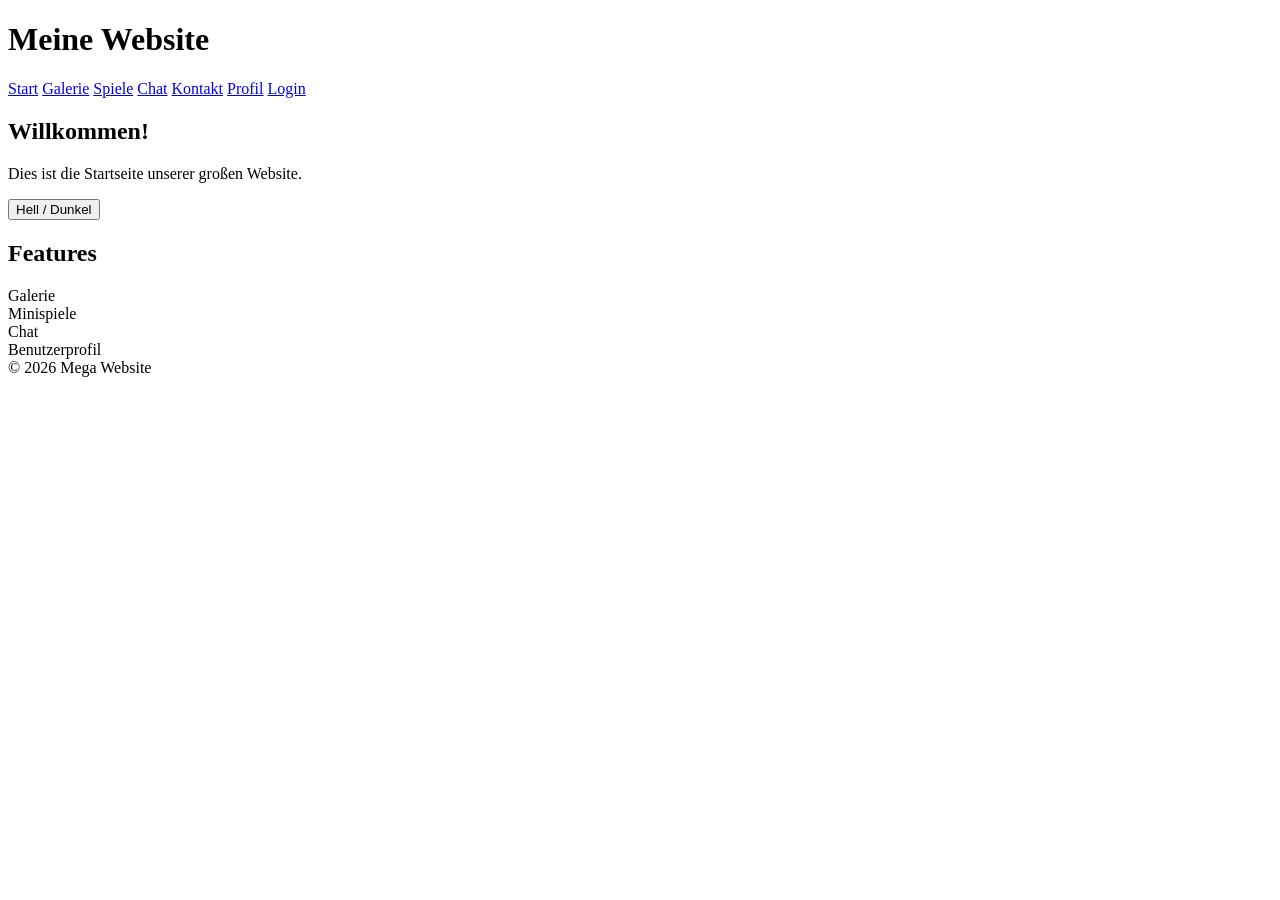
==== index.html @ fb728a71 "Add files via upload" ====
<!DOCTYPE html>
<html lang="de">
<head>
    <meta charset="UTF-8">
    <meta name="viewport" content="width=device-width, initial-scale=1.0">
    <title>Mega Website</title>

    <link rel="stylesheet" href="css/style.css">
    <link rel="stylesheet" href="css/darkmode.css">
    <link rel="stylesheet" href="css/animations.css">
    <link rel="stylesheet" href="css/responsive.css">
</head>

<body>

<header>

    <h1>Meine Website</h1>

    <nav>

        <a href="index.html">Start</a>
        <a href="gallery.html">Galerie</a>
        <a href="games.html">Spiele</a>
        <a href="chat.html">Chat</a>
        <a href="contact.html">Kontakt</a>
        <a href="profile.html">Profil</a>

        <a class="loginButton" href="login.html">
            Login
        </a>

    </nav>

</header>

<section class="hero">

    <h2>Willkommen!</h2>

    <p>
        Dies ist die Startseite unserer großen Website.
    </p>

    <button id="darkModeButton">
        Hell / Dunkel
    </button>

</section>

<section>

    <h2>Features</h2>

    <div class="cards">

        <div class="card">
             Galerie
        </div>

        <div class="card">
             Minispiele
        </div>

        <div class="card">
             Chat
        </div>

        <div class="card">
             Benutzerprofil
        </div>

    </div>

</section>

<footer>

    © 2026 Mega Website

</footer>

<script src="js/app.js"></script>
<script src="js/menu.js"></script>
<script src="js/darkmode.js"></script>

</body>
</html>
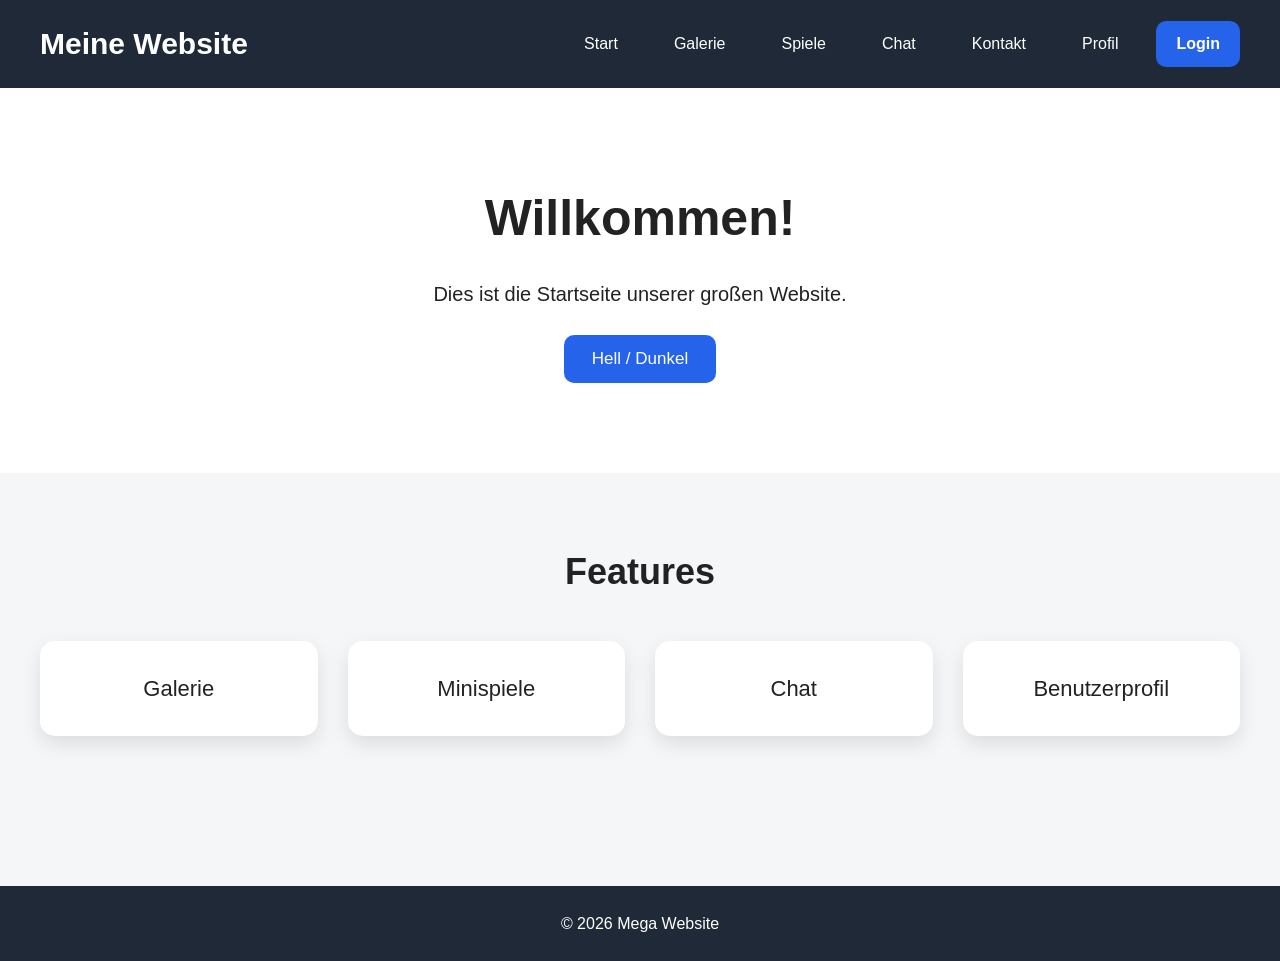
==== commit 63741c09: "Update index.html" ====
--- a/index.html
+++ b/index.html
@@ -5,10 +5,10 @@
     <meta name="viewport" content="width=device-width, initial-scale=1.0">
     <title>Mega Website</title>
 
-    <link rel="stylesheet" href="css/style.css">
-    <link rel="stylesheet" href="css/darkmode.css">
-    <link rel="stylesheet" href="css/animations.css">
-    <link rel="stylesheet" href="css/responsive.css">
+    <link rel="stylesheet" href="style.css">
+    <link rel="stylesheet" href="darkmode.css">
+    <link rel="stylesheet" href="animations.css">
+    <link rel="stylesheet" href="responsive.css">
 </head>
 
 <body>
@@ -80,9 +80,9 @@
 
 </footer>
 
-<script src="js/app.js"></script>
-<script src="js/menu.js"></script>
-<script src="js/darkmode.js"></script>
+<script src="app.js"></script>
+<script src="menu.js"></script>
+<script src="darkmode.js"></script>
 
 </body>
-</html>+</html>
--- a/style.css
+++ b/style.css
@@ -0,0 +1,1758 @@
+/* ==========================================
+   MEGA WEBSITE
+   style.css
+========================================== */
+
+/* ---------- Reset ---------- */
+
+*{
+    margin:0;
+    padding:0;
+    box-sizing:border-box;
+}
+
+/* ---------- Allgemein ---------- */
+
+body{
+
+    font-family:Arial, Helvetica, sans-serif;
+
+    background:#f4f6f8;
+
+    color:#222;
+
+    line-height:1.6;
+
+}
+
+/* ---------- Links ---------- */
+
+a{
+
+    text-decoration:none;
+
+    color:inherit;
+
+}
+
+/* ---------- Bilder ---------- */
+
+img{
+
+    max-width:100%;
+
+    display:block;
+
+}
+
+/* ---------- Header ---------- */
+
+header{
+
+    background:#1f2937;
+
+    color:white;
+
+    padding:20px 40px;
+
+    display:flex;
+
+    justify-content:space-between;
+
+    align-items:center;
+
+    flex-wrap:wrap;
+
+    position:sticky;
+
+    top:0;
+
+    z-index:1000;
+
+}
+
+/* ---------- Logo ---------- */
+
+header h1{
+
+    font-size:30px;
+
+}
+
+/* ---------- Navigation ---------- */
+
+nav{
+
+    display:flex;
+
+    gap:20px;
+
+    align-items:center;
+
+}
+
+nav a{
+
+    color:white;
+
+    padding:10px 18px;
+
+    border-radius:8px;
+
+    transition:.3s;
+
+}
+
+nav a:hover{
+
+    background:#2563eb;
+
+}
+
+/* ---------- Login Button ---------- */
+
+.loginButton{
+
+    background:#2563eb;
+
+    color:white;
+
+    padding:10px 20px;
+
+    border-radius:10px;
+
+    font-weight:bold;
+
+}
+
+.loginButton:hover{
+
+    background:#1d4ed8;
+
+}
+
+/* ---------- Hero ---------- */
+
+.hero{
+
+    text-align:center;
+
+    padding:90px 20px;
+
+    background:white;
+
+}
+
+.hero h2{
+
+    font-size:50px;
+
+    margin-bottom:20px;
+
+}
+
+.hero p{
+
+    font-size:20px;
+
+    max-width:700px;
+
+    margin:auto;
+
+}
+
+/* ---------- Buttons ---------- */
+
+button{
+
+    margin-top:25px;
+
+    padding:14px 28px;
+
+    border:none;
+
+    border-radius:10px;
+
+    cursor:pointer;
+
+    background:#2563eb;
+
+    color:white;
+
+    font-size:17px;
+
+    transition:.3s;
+
+}
+
+button:hover{
+
+    background:#1d4ed8;
+
+}
+
+/* ---------- Sektionen ---------- */
+
+section{
+
+    padding:70px 40px;
+
+}
+
+section h2{
+
+    text-align:center;
+
+    margin-bottom:40px;
+
+    font-size:36px;
+
+}
+
+/* ---------- Karten ---------- */
+
+.cards{
+
+    display:grid;
+
+    grid-template-columns:repeat(auto-fit,minmax(250px,1fr));
+
+    gap:30px;
+
+}
+
+.card{
+
+    background:white;
+
+    border-radius:15px;
+
+    padding:30px;
+
+    text-align:center;
+
+    font-size:22px;
+
+    box-shadow:0 8px 20px rgba(0,0,0,.1);
+
+    transition:.3s;
+
+}
+
+.card:hover{
+
+    transform:translateY(-10px);
+
+}
+
+/* ---------- Galerie ---------- */
+
+.gallery{
+
+    display:grid;
+
+    grid-template-columns:repeat(auto-fit,minmax(250px,1fr));
+
+    gap:20px;
+
+}
+
+.gallery img{
+
+    border-radius:12px;
+
+    cursor:pointer;
+
+    transition:.3s;
+
+}
+
+.gallery img:hover{
+
+    transform:scale(1.05);
+
+}
+
+/* ---------- Spiele ---------- */
+
+.games{
+
+    display:grid;
+
+    grid-template-columns:repeat(auto-fit,minmax(280px,1fr));
+
+    gap:30px;
+
+}
+
+.game{
+
+    background:white;
+
+    padding:25px;
+
+    border-radius:15px;
+
+    text-align:center;
+
+    box-shadow:0 8px 20px rgba(0,0,0,.08);
+
+}
+
+/* ---------- Chat ---------- */
+
+.chatContainer{
+
+    display:flex;
+
+    gap:25px;
+
+    height:650px;
+
+}
+
+.users{
+
+    width:260px;
+
+    background:white;
+
+    border-radius:15px;
+
+    padding:20px;
+
+}
+
+.users ul{
+
+    list-style:none;
+
+}
+
+.users li{
+
+    padding:12px;
+
+    border-bottom:1px solid #ddd;
+
+}
+
+.chat{
+
+    flex:1;
+
+    background:white;
+
+    border-radius:15px;
+
+    display:flex;
+
+    flex-direction:column;
+
+}
+
+#messages{
+
+    flex:1;
+
+    padding:20px;
+
+    overflow-y:auto;
+
+}
+
+.inputArea{
+
+    display:flex;
+
+    padding:20px;
+
+    gap:10px;
+
+}
+
+.inputArea input{
+
+    flex:1;
+
+    padding:14px;
+
+}
+
+/* ---------- Formulare ---------- */
+
+form{
+
+    max-width:700px;
+
+    margin:auto;
+
+    display:flex;
+
+    flex-direction:column;
+
+    gap:20px;
+
+}
+
+input,
+textarea,
+select{
+
+    padding:15px;
+
+    border-radius:10px;
+
+    border:1px solid #ccc;
+
+    font-size:16px;
+
+}
+
+/* ---------- Profil ---------- */
+
+.profile{
+
+    max-width:900px;
+
+    margin:auto;
+
+    text-align:center;
+
+}
+
+.profile img{
+
+    width:180px;
+
+    height:180px;
+
+    border-radius:50%;
+
+    margin:auto;
+
+}
+
+.stats{
+
+    display:grid;
+
+    grid-template-columns:repeat(3,1fr);
+
+    gap:25px;
+
+    margin:40px 0;
+
+}
+
+.stats div{
+
+    background:white;
+
+    padding:25px;
+
+    border-radius:15px;
+
+    box-shadow:0 5px 15px rgba(0,0,0,.1);
+
+}
+
+/* ---------- Footer ---------- */
+
+footer{
+
+    background:#1f2937;
+
+    color:white;
+
+    text-align:center;
+
+    padding:25px;
+
+    margin-top:80px;
+
+}
+/* ==========================================
+   STYLE.CSS - TEIL 2
+========================================== */
+
+/* ---------- Login & Register ---------- */
+
+.loginContainer{
+
+    width:420px;
+
+    max-width:95%;
+
+    margin:80px auto;
+
+    background:white;
+
+    padding:40px;
+
+    border-radius:20px;
+
+    box-shadow:0 10px 25px rgba(0,0,0,.15);
+
+}
+
+.loginContainer h1{
+
+    text-align:center;
+
+    margin-bottom:30px;
+
+}
+
+.loginContainer p{
+
+    margin-top:20px;
+
+    text-align:center;
+
+}
+
+.loginContainer a{
+
+    color:#2563eb;
+
+    font-weight:bold;
+
+}
+
+/* ---------- Suchfelder ---------- */
+
+input[type="search"]{
+
+    width:100%;
+
+    margin-bottom:30px;
+
+}
+
+/* ---------- Spiele ---------- */
+
+.game{
+
+    transition:.3s;
+
+    cursor:pointer;
+
+}
+
+.game:hover{
+
+    transform:translateY(-8px) scale(1.02);
+
+    box-shadow:0 15px 35px rgba(0,0,0,.2);
+
+}
+
+.game h3{
+
+    margin-bottom:15px;
+
+    font-size:26px;
+
+}
+
+.game p{
+
+    margin-bottom:20px;
+
+}
+
+/* ---------- Galerie ---------- */
+
+.gallery{
+
+    margin-top:40px;
+
+}
+
+.gallery img{
+
+    width:100%;
+
+    height:250px;
+
+    object-fit:cover;
+
+    border-radius:15px;
+
+}
+
+.gallery img:hover{
+
+    transform:scale(1.08);
+
+}
+
+/* ---------- Chat ---------- */
+
+.users{
+
+    overflow-y:auto;
+
+}
+
+.users li{
+
+    cursor:pointer;
+
+    transition:.3s;
+
+}
+
+.users li:hover{
+
+    background:#2563eb;
+
+    color:white;
+
+    border-radius:8px;
+
+}
+
+.message{
+
+    max-width:75%;
+
+    margin-bottom:15px;
+
+    padding:12px 18px;
+
+    border-radius:15px;
+
+}
+
+.message.left{
+
+    background:#ececec;
+
+}
+
+.message.right{
+
+    background:#2563eb;
+
+    color:white;
+
+    margin-left:auto;
+
+}
+
+.inputArea button{
+
+    width:120px;
+
+}
+
+/* ---------- Profil ---------- */
+
+.profile button{
+
+    margin:10px;
+
+}
+
+.profile h2{
+
+    margin-top:25px;
+
+}
+
+.profile p{
+
+    margin:10px 0;
+
+}
+
+.stats div h3{
+
+    margin-bottom:10px;
+
+}
+
+.stats div p{
+
+    font-size:30px;
+
+    font-weight:bold;
+
+    color:#2563eb;
+
+}
+
+/* ---------- Kontakt ---------- */
+
+form button{
+
+    width:220px;
+
+    margin:auto;
+
+}
+
+textarea{
+
+    resize:vertical;
+
+}
+
+/* ---------- Tabellen ---------- */
+
+table{
+
+    width:100%;
+
+    border-collapse:collapse;
+
+    margin-top:30px;
+
+}
+
+table th{
+
+    background:#2563eb;
+
+    color:white;
+
+    padding:15px;
+
+}
+
+table td{
+
+    border:1px solid #ddd;
+
+    padding:15px;
+
+    text-align:center;
+
+}
+
+/* ---------- Benachrichtigungen ---------- */
+
+.notification{
+
+    position:fixed;
+
+    right:20px;
+
+    top:20px;
+
+    background:#22c55e;
+
+    color:white;
+
+    padding:15px 25px;
+
+    border-radius:10px;
+
+    box-shadow:0 5px 20px rgba(0,0,0,.2);
+
+    z-index:9999;
+
+}
+
+/* ---------- Fortschrittsbalken ---------- */
+
+.progress{
+
+    width:100%;
+
+    height:20px;
+
+    background:#ddd;
+
+    border-radius:50px;
+
+    overflow:hidden;
+
+}
+
+.progressBar{
+
+    width:50%;
+
+    height:100%;
+
+    background:#2563eb;
+
+}
+
+/* ---------- Badges ---------- */
+
+.badge{
+
+    display:inline-block;
+
+    padding:8px 15px;
+
+    border-radius:50px;
+
+    background:#2563eb;
+
+    color:white;
+
+    font-size:14px;
+
+    margin:5px;
+
+}
+
+/* ---------- Karten mit Icons ---------- */
+
+.iconCard{
+
+    text-align:center;
+
+    padding:30px;
+
+    background:white;
+
+    border-radius:15px;
+
+    box-shadow:0 8px 20px rgba(0,0,0,.1);
+
+}
+
+.iconCard img{
+
+    width:80px;
+
+    margin:auto;
+
+    margin-bottom:20px;
+
+}
+
+/* ---------- Dashboard ---------- */
+
+.dashboard{
+
+    display:grid;
+
+    grid-template-columns:repeat(auto-fit,minmax(300px,1fr));
+
+    gap:30px;
+
+}
+
+.dashboardCard{
+
+    background:white;
+
+    padding:30px;
+
+    border-radius:15px;
+
+    box-shadow:0 10px 25px rgba(0,0,0,.1);
+
+}
+
+/* ---------- Footer Links ---------- */
+
+footer a{
+
+    color:white;
+
+    margin:0 10px;
+
+}
+
+footer a:hover{
+
+    text-decoration:underline;
+
+}
+
+/* ---------- Scrollbar ---------- */
+
+::-webkit-scrollbar{
+
+    width:10px;
+
+}
+
+::-webkit-scrollbar-thumb{
+
+    background:#2563eb;
+
+    border-radius:20px;
+
+}
+
+::-webkit-scrollbar-track{
+
+    background:#ddd;
+
+}
+
+/* ==========================================
+   STYLE.CSS - TEIL 3
+========================================== */
+
+/* ---------- Farbvariablen ---------- */
+
+:root{
+
+    --primary:#2563eb;
+    --primaryDark:#1d4ed8;
+    --success:#22c55e;
+    --warning:#f59e0b;
+    --danger:#ef4444;
+
+    --background:#f4f6f8;
+    --card:#ffffff;
+    --text:#222222;
+
+    --radius:16px;
+
+}
+
+/* ---------- Glassmorphism ---------- */
+
+.glass{
+
+    background:rgba(255,255,255,.6);
+
+    backdrop-filter:blur(15px);
+
+    -webkit-backdrop-filter:blur(15px);
+
+    border:1px solid rgba(255,255,255,.4);
+
+    border-radius:20px;
+
+}
+
+/* ---------- Farbverlauf ---------- */
+
+.gradient{
+
+    background:linear-gradient(
+        135deg,
+        #2563eb,
+        #3b82f6,
+        #60a5fa
+    );
+
+    color:white;
+
+}
+
+/* ---------- Große Buttons ---------- */
+
+.bigButton{
+
+    display:inline-block;
+
+    padding:18px 40px;
+
+    font-size:20px;
+
+    font-weight:bold;
+
+    border-radius:50px;
+
+}
+
+/* ---------- Kleine Buttons ---------- */
+
+.smallButton{
+
+    padding:8px 18px;
+
+    font-size:14px;
+
+}
+
+/* ---------- Karten ---------- */
+
+.card{
+
+    position:relative;
+
+    overflow:hidden;
+
+}
+
+.card::before{
+
+    content:"";
+
+    position:absolute;
+
+    top:0;
+
+    left:-100%;
+
+    width:100%;
+
+    height:100%;
+
+    background:rgba(255,255,255,.15);
+
+    transition:.6s;
+
+}
+
+.card:hover::before{
+
+    left:100%;
+
+}
+
+/* ---------- 3D Karten ---------- */
+
+.card3d{
+
+    transition:.35s;
+
+    transform-style:preserve-3d;
+
+}
+
+.card3d:hover{
+
+    transform:
+
+        perspective(900px)
+
+        rotateX(5deg)
+
+        rotateY(-5deg)
+
+        scale(1.03);
+
+}
+
+/* ---------- Banner ---------- */
+
+.banner{
+
+    padding:70px;
+
+    border-radius:25px;
+
+    text-align:center;
+
+    color:white;
+
+    background:
+
+    linear-gradient(
+        135deg,
+        #2563eb,
+        #60a5fa
+    );
+
+}
+
+.banner h2{
+
+    font-size:48px;
+
+}
+
+.banner p{
+
+    font-size:20px;
+
+    margin-top:20px;
+
+}
+
+/* ---------- Lightbox ---------- */
+
+.lightbox{
+
+    position:fixed;
+
+    inset:0;
+
+    background:rgba(0,0,0,.9);
+
+    display:none;
+
+    justify-content:center;
+
+    align-items:center;
+
+    z-index:5000;
+
+}
+
+.lightbox img{
+
+    max-width:90%;
+
+    max-height:90%;
+
+}
+
+/* ---------- Popup ---------- */
+
+.modal{
+
+    position:fixed;
+
+    inset:0;
+
+    display:none;
+
+    justify-content:center;
+
+    align-items:center;
+
+    background:rgba(0,0,0,.5);
+
+    z-index:4000;
+
+}
+
+.modalContent{
+
+    width:600px;
+
+    max-width:90%;
+
+    background:white;
+
+    border-radius:20px;
+
+    padding:40px;
+
+}
+
+/* ---------- Statistik ---------- */
+
+.statGrid{
+
+    display:grid;
+
+    grid-template-columns:
+    repeat(auto-fit,minmax(220px,1fr));
+
+    gap:25px;
+
+}
+
+.statCard{
+
+    background:white;
+
+    padding:30px;
+
+    border-radius:20px;
+
+    text-align:center;
+
+    box-shadow:0 10px 25px rgba(0,0,0,.1);
+
+}
+
+.statNumber{
+
+    font-size:40px;
+
+    font-weight:bold;
+
+    color:var(--primary);
+
+}
+
+/* ---------- Erfolge ---------- */
+
+.achievement{
+
+    display:flex;
+
+    gap:20px;
+
+    align-items:center;
+
+    padding:20px;
+
+    border-radius:16px;
+
+    background:white;
+
+    margin-bottom:20px;
+
+}
+
+.achievement img{
+
+    width:70px;
+
+    height:70px;
+
+}
+
+.achievement h3{
+
+    margin-bottom:8px;
+
+}
+
+/* ---------- Rangliste ---------- */
+
+.leaderboard{
+
+    width:100%;
+
+}
+
+.leaderboard tr:hover{
+
+    background:#eef4ff;
+
+}
+
+/* ---------- Avatar ---------- */
+
+.avatar{
+
+    width:120px;
+
+    height:120px;
+
+    border-radius:50%;
+
+    object-fit:cover;
+
+    border:5px solid white;
+
+    box-shadow:0 5px 20px rgba(0,0,0,.2);
+
+}
+
+/* ---------- Benutzerkarte ---------- */
+
+.userCard{
+
+    display:flex;
+
+    align-items:center;
+
+    gap:20px;
+
+    padding:20px;
+
+    border-radius:20px;
+
+    background:white;
+
+}
+
+/* ---------- Spielbereich ---------- */
+
+.gameArea{
+
+    width:100%;
+
+    min-height:650px;
+
+    background:white;
+
+    border-radius:20px;
+
+    padding:30px;
+
+    box-shadow:0 10px 25px rgba(0,0,0,.08);
+
+}
+
+/* ---------- Canvas ---------- */
+
+canvas{
+
+    display:block;
+
+    margin:auto;
+
+    border-radius:15px;
+
+    border:3px solid #2563eb;
+
+}
+
+/* ---------- Tooltip ---------- */
+
+.tooltip{
+
+    position:relative;
+
+}
+
+.tooltip:hover::after{
+
+    content:attr(data-text);
+
+    position:absolute;
+
+    bottom:120%;
+
+    left:50%;
+
+    transform:translateX(-50%);
+
+    background:#222;
+
+    color:white;
+
+    padding:8px 15px;
+
+    border-radius:10px;
+
+    white-space:nowrap;
+
+}
+
+/* ---------- Ladeanimation ---------- */
+
+.loader{
+
+    width:70px;
+
+    height:70px;
+
+    border:8px solid #ddd;
+
+    border-top:8px solid #2563eb;
+
+    border-radius:50%;
+
+    animation:spin 1s linear infinite;
+
+}
+
+@keyframes spin{
+
+    from{
+
+        transform:rotate(0deg);
+
+    }
+
+    to{
+
+        transform:rotate(360deg);
+
+    }
+
+}
+/* ==========================================
+   STYLE.CSS - TEIL 4 (FINAL)
+========================================== */
+
+/* ---------- Sidebar ---------- */
+
+.sidebar{
+
+    width:260px;
+
+    height:100vh;
+
+    position:fixed;
+
+    left:0;
+
+    top:0;
+
+    background:#1f2937;
+
+    color:white;
+
+    padding:20px;
+
+    display:flex;
+
+    flex-direction:column;
+
+    gap:15px;
+
+}
+
+.sidebar a{
+
+    color:white;
+
+    padding:10px;
+
+    border-radius:10px;
+
+    transition:.3s;
+
+}
+
+.sidebar a:hover{
+
+    background:#2563eb;
+
+}
+
+/* ---------- Dropdown ---------- */
+
+.dropdown{
+
+    position:relative;
+
+    display:inline-block;
+
+}
+
+.dropdownContent{
+
+    display:none;
+
+    position:absolute;
+
+    background:white;
+
+    min-width:180px;
+
+    box-shadow:0 10px 25px rgba(0,0,0,.2);
+
+    border-radius:12px;
+
+    overflow:hidden;
+
+}
+
+.dropdownContent a{
+
+    display:block;
+
+    padding:12px;
+
+    color:#222;
+
+}
+
+.dropdown:hover .dropdownContent{
+
+    display:block;
+
+}
+
+/* ---------- Tabs ---------- */
+
+.tabs{
+
+    display:flex;
+
+    gap:10px;
+
+    margin-bottom:20px;
+
+}
+
+.tab{
+
+    padding:10px 20px;
+
+    background:#ddd;
+
+    border-radius:10px;
+
+    cursor:pointer;
+
+    transition:.3s;
+
+}
+
+.tab.active{
+
+    background:#2563eb;
+
+    color:white;
+
+}
+
+/* ---------- Akkordeon ---------- */
+
+.accordion{
+
+    width:100%;
+
+}
+
+.accordionItem{
+
+    background:white;
+
+    margin-bottom:10px;
+
+    border-radius:10px;
+
+    overflow:hidden;
+
+}
+
+.accordionHeader{
+
+    padding:15px;
+
+    cursor:pointer;
+
+    background:#f1f5f9;
+
+}
+
+.accordionContent{
+
+    display:none;
+
+    padding:15px;
+
+}
+
+/* ---------- Toast (Benachrichtigung) ---------- */
+
+.toast{
+
+    position:fixed;
+
+    bottom:20px;
+
+    right:20px;
+
+    background:#22c55e;
+
+    color:white;
+
+    padding:15px 25px;
+
+    border-radius:12px;
+
+    box-shadow:0 10px 25px rgba(0,0,0,.2);
+
+    opacity:0;
+
+    transform:translateY(20px);
+
+    transition:.4s;
+
+}
+
+.toast.show{
+
+    opacity:1;
+
+    transform:translateY(0);
+
+}
+
+/* ---------- Pagination ---------- */
+
+.pagination{
+
+    display:flex;
+
+    gap:10px;
+
+    justify-content:center;
+
+    margin-top:30px;
+
+}
+
+.page{
+
+    padding:10px 15px;
+
+    border-radius:8px;
+
+    background:#ddd;
+
+    cursor:pointer;
+
+}
+
+.page.active{
+
+    background:#2563eb;
+
+    color:white;
+
+}
+
+/* ---------- Timeline ---------- */
+
+.timeline{
+
+    position:relative;
+
+    margin:40px 0;
+
+    padding-left:30px;
+
+    border-left:3px solid #2563eb;
+
+}
+
+.timelineItem{
+
+    margin-bottom:30px;
+
+    position:relative;
+
+}
+
+.timelineItem::before{
+
+    content:"";
+
+    position:absolute;
+
+    left:-11px;
+
+    top:5px;
+
+    width:18px;
+
+    height:18px;
+
+    background:#2563eb;
+
+    border-radius:50%;
+
+}
+
+/* ---------- Carousel ---------- */
+
+.carousel{
+
+    display:flex;
+
+    overflow-x:auto;
+
+    gap:20px;
+
+    scroll-snap-type:x mandatory;
+
+    padding:20px;
+
+}
+
+.carouselItem{
+
+    min-width:300px;
+
+    scroll-snap-align:center;
+
+    background:white;
+
+    border-radius:15px;
+
+    padding:20px;
+
+    box-shadow:0 10px 25px rgba(0,0,0,.1);
+
+}
+
+/* ---------- FAQ ---------- */
+
+.faqItem{
+
+    background:white;
+
+    margin-bottom:15px;
+
+    border-radius:12px;
+
+    overflow:hidden;
+
+}
+
+.faqQuestion{
+
+    padding:15px;
+
+    cursor:pointer;
+
+    background:#f1f5f9;
+
+    font-weight:bold;
+
+}
+
+.faqAnswer{
+
+    display:none;
+
+    padding:15px;
+
+}
+
+/* ---------- Utility Klassen ---------- */
+
+.mt-10{ margin-top:10px; }
+.mt-20{ margin-top:20px; }
+.mt-30{ margin-top:30px; }
+
+.mb-10{ margin-bottom:10px; }
+.mb-20{ margin-bottom:20px; }
+.mb-30{ margin-bottom:30px; }
+
+.text-center{ text-align:center; }
+.text-right{ text-align:right; }
+
+/* ---------- Grid Helpers ---------- */
+
+.grid-2{
+
+    display:grid;
+
+    grid-template-columns:repeat(2,1fr);
+
+    gap:20px;
+
+}
+
+.grid-3{
+
+    display:grid;
+
+    grid-template-columns:repeat(3,1fr);
+
+    gap:20px;
+
+}
+
+/* ---------- Smooth Scroll ---------- */
+
+html{
+
+    scroll-behavior:smooth;
+
+}
+
+/* ---------- Dark Mode Basis (Vorbereitung) ---------- */
+
+body.dark{
+
+    background:#0f172a;
+
+    color:#e2e8f0;
+
+}
+
+body.dark .card,
+body.dark .game,
+body.dark .loginContainer,
+body.dark .stats div,
+body.dark .achievement,
+body.dark .modalContent{
+
+    background:#1e293b;
+
+    color:white;
+
+}
+
+/* ---------- Ende ---------- */
--- a/darkmode.css
+++ b/darkmode.css
@@ -0,0 +1,111 @@
+/* ==========================================
+   DARK MODE STYLES
+========================================== */
+
+/* Body */
+body.dark{
+    background:#0b1220;
+    color:#e2e8f0;
+}
+
+/* Header */
+body.dark header{
+    background:#0f172a;
+}
+
+/* Navigation */
+body.dark nav a{
+    color:#e2e8f0;
+}
+
+body.dark nav a:hover{
+    background:#1e40af;
+}
+
+/* Hero */
+body.dark .hero{
+    background:#0f172a;
+}
+
+/* Sections */
+body.dark section{
+    background:#0b1220;
+}
+
+/* Cards */
+body.dark .card,
+body.dark .game,
+body.dark .loginContainer,
+body.dark .stats div,
+body.dark .achievement,
+body.dark .modalContent,
+body.dark .dashboardCard{
+
+    background:#1e293b;
+    color:#e2e8f0;
+
+}
+
+/* Buttons */
+body.dark button{
+    background:#1e40af;
+}
+
+body.dark button:hover{
+    background:#1d4ed8;
+}
+
+/* Inputs */
+body.dark input,
+body.dark textarea,
+body.dark select{
+
+    background:#0f172a;
+    color:white;
+    border:1px solid #334155;
+
+}
+
+/* Sidebar */
+body.dark .sidebar{
+    background:#0f172a;
+}
+
+/* Chat */
+body.dark .chat,
+body.dark .users{
+    background:#1e293b;
+}
+
+body.dark .message.left{
+    background:#334155;
+    color:white;
+}
+
+/* Gallery */
+body.dark .gallery img{
+    filter:brightness(0.9);
+}
+
+/* Footer */
+body.dark footer{
+    background:#0f172a;
+}
+
+/* Tables */
+body.dark table th{
+    background:#1d4ed8;
+}
+
+body.dark table td{
+    border-color:#334155;
+}
+
+/* Scrollbar */
+body.dark ::-webkit-scrollbar-thumb{
+    background:#1d4ed8;
+}
+
+body.dark ::-webkit-scrollbar-track{
+    background:#0f172a;
+}
--- a/animations.css
+++ b/animations.css
@@ -0,0 +1,110 @@
+/* ==========================================
+   ANIMATIONS.CSS
+========================================== */
+
+/* ---------- Fade In ---------- */
+
+.fadeIn{
+    animation: fadeIn 0.6s ease-in-out forwards;
+}
+
+@keyframes fadeIn{
+    from{
+        opacity:0;
+        transform:translateY(20px);
+    }
+    to{
+        opacity:1;
+        transform:translateY(0);
+    }
+}
+
+/* ---------- Slide In ---------- */
+
+.slideIn{
+    animation: slideIn 0.5s ease forwards;
+}
+
+@keyframes slideIn{
+    from{
+        opacity:0;
+        transform:translateX(-30px);
+    }
+    to{
+        opacity:1;
+        transform:translateX(0);
+    }
+}
+
+/* ---------- Hover Lift ---------- */
+
+.hoverLift{
+    transition:0.3s;
+}
+
+.hoverLift:hover{
+    transform:translateY(-10px);
+}
+
+/* ---------- Pulse Button ---------- */
+
+.pulse{
+    animation:pulse 1.5s infinite;
+}
+
+@keyframes pulse{
+    0%{
+        transform:scale(1);
+    }
+    50%{
+        transform:scale(1.05);
+    }
+    100%{
+        transform:scale(1);
+    }
+}
+
+/* ---------- Glow ---------- */
+
+.glow{
+    box-shadow:0 0 10px rgba(37,99,235,0.6);
+    transition:0.3s;
+}
+
+.glow:hover{
+    box-shadow:0 0 25px rgba(37,99,235,0.9);
+}
+
+/* ---------- Text Typing Effekt ---------- */
+
+.typing{
+    overflow:hidden;
+    white-space:nowrap;
+    border-right:3px solid #2563eb;
+    width:0;
+    animation:typing 3s steps(30,end) forwards;
+}
+
+@keyframes typing{
+    from{
+        width:0;
+    }
+    to{
+        width:100%;
+    }
+}
+
+/* ---------- Bounce ---------- */
+
+.bounce{
+    animation:bounce 1s infinite;
+}
+
+@keyframes bounce{
+    0%,100%{
+        transform:translateY(0);
+    }
+    50%{
+        transform:translateY(-15px);
+    }
+}
--- a/responsive.css
+++ b/responsive.css
@@ -0,0 +1,81 @@
+/* ==========================================
+   RESPONSIVE.CSS
+========================================== */
+
+/* ---------- Tablet ---------- */
+
+@media (max-width: 1024px){
+
+    header{
+        flex-direction:column;
+        text-align:center;
+        gap:15px;
+    }
+
+    nav{
+        flex-wrap:wrap;
+        justify-content:center;
+    }
+
+    .chatContainer{
+        flex-direction:column;
+        height:auto;
+    }
+
+    .users{
+        width:100%;
+    }
+
+}
+
+/* ---------- Handy ---------- */
+
+@media (max-width: 768px){
+
+    .hero h2{
+        font-size:32px;
+    }
+
+    section{
+        padding:40px 20px;
+    }
+
+    .cards{
+        grid-template-columns:1fr;
+    }
+
+    .games{
+        grid-template-columns:1fr;
+    }
+
+    .gallery{
+        grid-template-columns:1fr;
+    }
+
+    .stats{
+        grid-template-columns:1fr;
+    }
+
+    nav{
+        display:none; /* wird durch menu.js gesteuert */
+    }
+
+}
+
+/* ---------- Sehr kleine Handys ---------- */
+
+@media (max-width: 480px){
+
+    header h1{
+        font-size:20px;
+    }
+
+    button{
+        width:100%;
+    }
+
+    .loginContainer{
+        padding:25px;
+    }
+
+}
